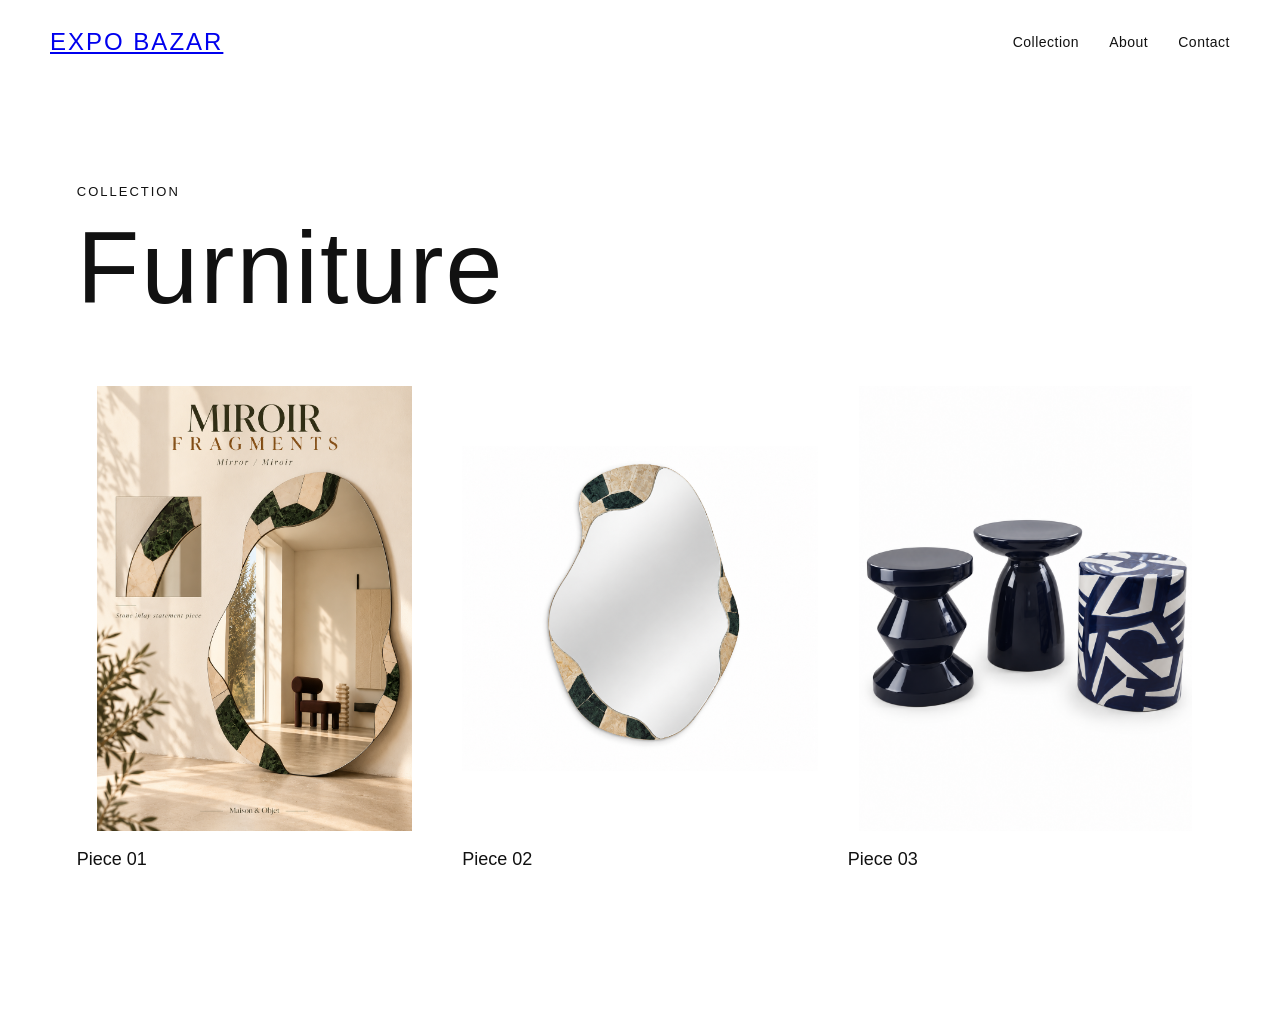
==== furniture.html @ 159d5e88 "Add collection pages and contact section" ====
<!DOCTYPE html>
<html lang="fr">

<head>
  <meta charset="UTF-8">
  <meta name="viewport" content="width=device-width, initial-scale=1.0">

  <title>Furniture — EXPO BAZAR</title>
  <link rel="stylesheet" href="style.css">
</head>

<body>

  <header class="site-header">
    <a class="logo" href="index.html">EXPO BAZAR</a>

    <nav>
      <a href="index.html#collection">Collection</a>
      <a href="index.html#about">About</a>
      <a href="index.html#contact">Contact</a>
    </nav>
  </header>

  <main>

    <section class="product-page">

      <p class="product-page-label">Collection</p>

      <h1>Furniture</h1>

      <div class="product-grid">

        <article class="product-item">
          <img src="images/furniture1.png" alt="EXPO BAZAR Furniture">
          <h2>Piece 01</h2>
        </article>

        <article class="product-item">
          <img src="images/furniture2.png" alt="EXPO BAZAR Furniture">
          <h2>Piece 02</h2>
        </article>

        <article class="product-item">
          <img src="images/furniture3.png" alt="EXPO BAZAR Furniture">
          <h2>Piece 03</h2>
        </article>

      </div>

    </section>

  </main>

</body>

</html>
---- style.css ----
body {
  margin: 0;
  background: #ffffff;
  color: #111111;
  font-family: Arial, sans-serif;
}

header {
  padding: 28px 50px;
}

h1 {
  margin: 0;
  font-size: 28px;
  font-weight: 500;
  letter-spacing: 2px;
}

.hero {
  min-height: 75vh;
  display: flex;
  flex-direction: column;
  justify-content: center;
  padding: 0 8%;
}

.hero p {
  margin: 0 0 30px 0;
  max-width: 900px;
  font-size: clamp(42px, 6vw, 90px);
  line-height: 1.05;
}

.hero a {
  width: fit-content;
  color: #111111;
  text-decoration: none;
  border-bottom: 1px solid #111111;
  padding-bottom: 5px;
  font-size: 16px;
}
.hero-image {
  width: 100%;
  height: 90vh;
  overflow: hidden;
}

.hero-image img {
  width: 100%;
  height: 100%;
  object-fit: cover;
  display: block;
}

.intro {
  padding: 100px 8%;
}

.intro p {
  margin: 0 0 35px 0;
  max-width: 1000px;
  font-size: clamp(42px, 6vw, 85px);
  line-height: 1.05;
  font-weight: 400;
}

.intro a {
  color: #111;
  text-decoration: none;
  border-bottom: 1px solid #111;
  padding-bottom: 5px;
}
.site-header {
  display: flex;
  justify-content: space-between;
  align-items: center;
  padding: 28px 50px;
  background: white;
}

.logo {
  font-size: 24px;
  letter-spacing: 2px;
  font-weight: 500;
}

.site-header nav {
  display: flex;
  gap: 30px;
}

.site-header nav a {
  text-decoration: none;
  color: #111;
  font-size: 14px;
  letter-spacing: 0.5px;
}
.collection-section {
  padding: 120px 6%;
  background: #fff;
}

.section-heading {
  max-width: 900px;
  margin-bottom: 70px;
}

.section-heading p {
  margin: 0 0 20px 0;
  font-size: 14px;
  text-transform: uppercase;
  letter-spacing: 2px;
}

.section-heading h2 {
  margin: 0;
  font-size: clamp(36px, 5vw, 72px);
  line-height: 1.05;
  font-weight: 400;
}

.collection-grid {
  display: grid;
  grid-template-columns: repeat(3, 1fr);
  gap: 25px;
}

.collection-card h3 {
  font-size: 18px;
  font-weight: 400;
  margin-top: 18px;
}

.collection-placeholder {
  width: 100%;
  aspect-ratio: 4 / 5;
  background: #ece9e2;
}
.mini-gallery {
  display: grid;
  grid-template-columns: repeat(3, 1fr);
  gap: 8px;
}

.mini-gallery img {
  width: 100%;
  aspect-ratio: 4 / 5;
  object-fit: cover;
  display: block;
}
.collection-image {
  width: 100%;
  aspect-ratio: 4 / 5;
  object-fit: contain;
  display: block;
}
.about-section {
  padding: 140px 8%;
  background: #1f2a1f;
  color: #f4efe6;
}

.about-label {
  margin: 0 0 35px 0;
  font-size: 13px;
  text-transform: uppercase;
  letter-spacing: 2px;
}

.about-section h2 {
  margin: 0;
  max-width: 1000px;
  font-size: clamp(42px, 6vw, 85px);
  line-height: 1.02;
  font-weight: 400;
}

.about-text {
  margin: 60px 0 0 auto;
  max-width: 520px;
  font-size: 18px;
  line-height: 1.6;
}
.product-page {
  padding: 100px 6% 140px;
}

.product-page-label {
  margin: 0 0 20px 0;
  font-size: 13px;
  text-transform: uppercase;
  letter-spacing: 2px;
}

.product-page h1 {
  margin: 0 0 70px 0;
  font-size: clamp(50px, 8vw, 110px);
  font-weight: 400;
  line-height: 0.95;
}

.product-grid {
  display: grid;
  grid-template-columns: repeat(3, 1fr);
  gap: 30px;
}

.product-item img {
  width: 100%;
  aspect-ratio: 4 / 5;
  object-fit: contain;
  display: block;
}

.product-item h2 {
  margin: 18px 0 0;
  font-size: 18px;
  font-weight: 400;
}
.collection-link {
  text-decoration: none;
  color: inherit;
}
.contact-section {
  padding: 120px 8%;
  background: #f3efe8;
  color: #111;
}

.contact-label {
  margin: 0 0 30px 0;
  font-size: 13px;
  text-transform: uppercase;
  letter-spacing: 2px;
}

.contact-section h2 {
  margin: 0 0 50px 0;
  max-width: 900px;
  font-size: clamp(38px, 5vw, 70px);
  line-height: 1.05;
  font-weight: 400;
}

.contact-section a {
  font-size: 18px;
  color: #111;
  text-decoration: none;
  border-bottom: 1px solid #111;
  padding-bottom: 4px;
}
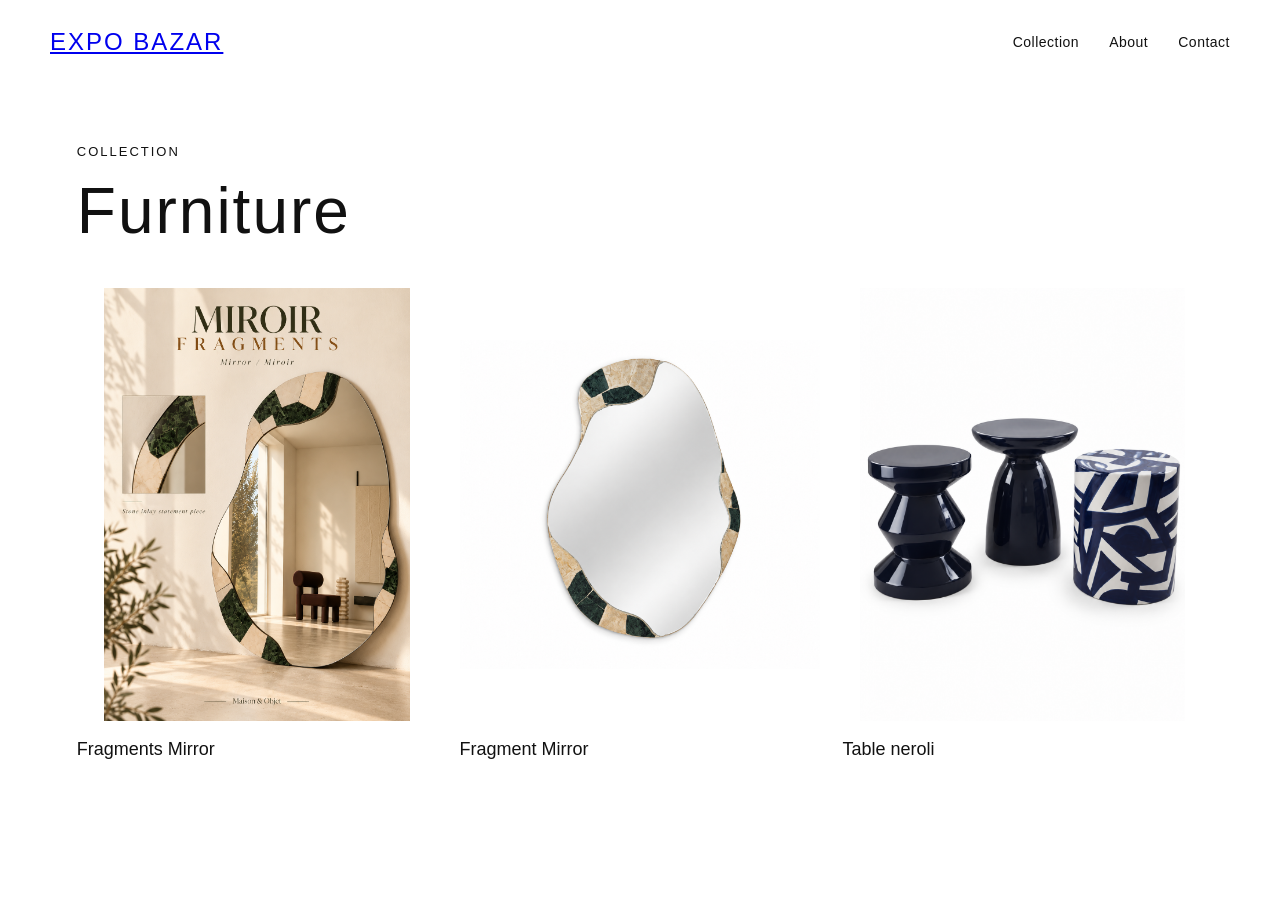
==== commit 5f6f51ff: "Update contact email" ====
--- a/furniture.html
+++ b/furniture.html
@@ -33,17 +33,17 @@
 
         <article class="product-item">
           <img src="images/furniture1.png" alt="EXPO BAZAR Furniture">
-          <h2>Piece 01</h2>
+         <h2>Fragments Mirror</h2>
         </article>
 
         <article class="product-item">
           <img src="images/furniture2.png" alt="EXPO BAZAR Furniture">
-          <h2>Piece 02</h2>
+          <h2>Fragment Mirror</h2>
         </article>
 
         <article class="product-item">
           <img src="images/furniture3.png" alt="EXPO BAZAR Furniture">
-          <h2>Piece 03</h2>
+          <h2>Table neroli</h2>
         </article>
 
       </div>
--- a/style.css
+++ b/style.css
@@ -248,4 +248,40 @@
   text-decoration: none;
   border-bottom: 1px solid #111;
   padding-bottom: 4px;
+}
+.product-page {
+  padding: 60px 6% 90px;
+}
+
+.product-page h1 {
+  margin: 0 0 45px 0;
+  font-size: clamp(40px, 5vw, 72px);
+  font-weight: 400;
+  line-height: 1;
+}
+
+.product-grid {
+  display: grid;
+  grid-template-columns: repeat(3, 1fr);
+  gap: 22px;
+}
+
+.product-item img {
+  width: 100%;
+  aspect-ratio: 1 / 1.2;
+  object-fit: contain;
+  display: block;
+}
+@media (max-width: 768px) {
+  .hero-image {
+    width: 100%;
+    height: auto;
+  }
+
+  .hero-image img {
+    width: 100%;
+    height: auto;
+    display: block;
+    object-fit: contain;
+  }
 }
